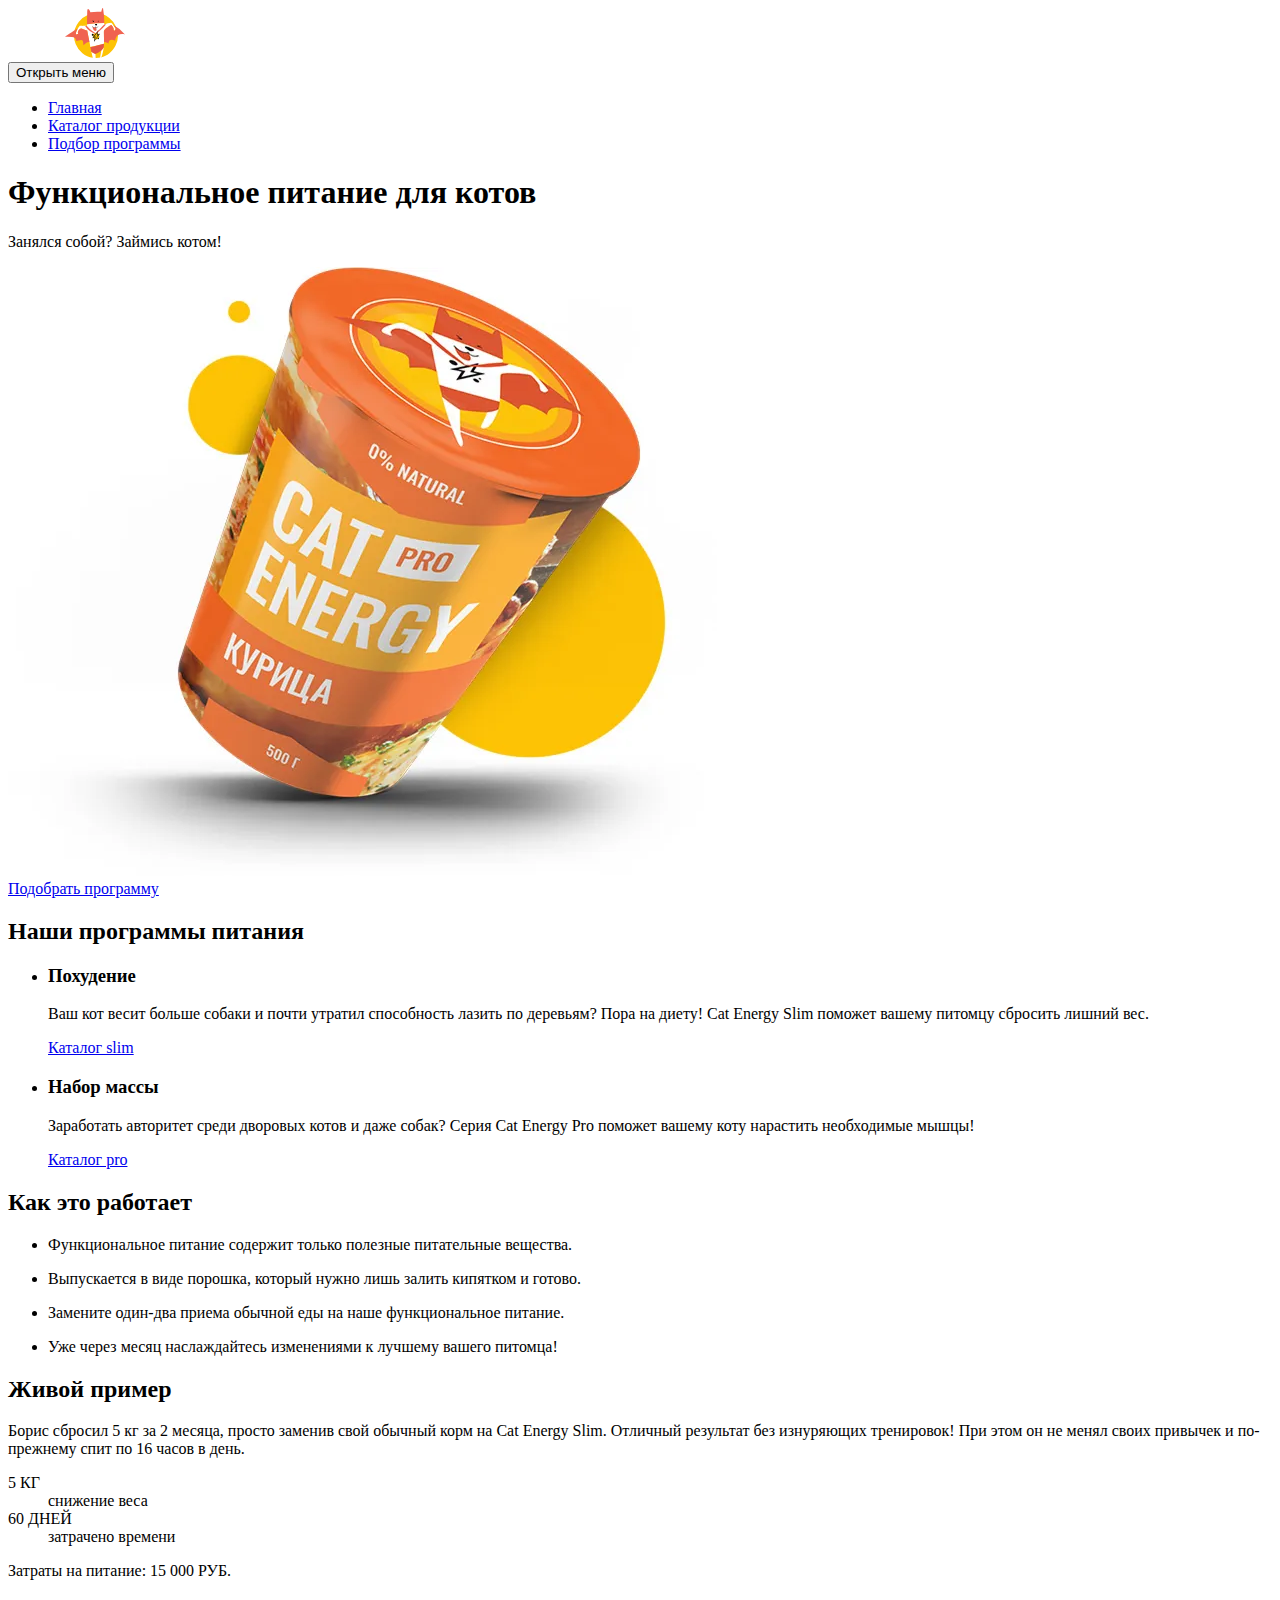
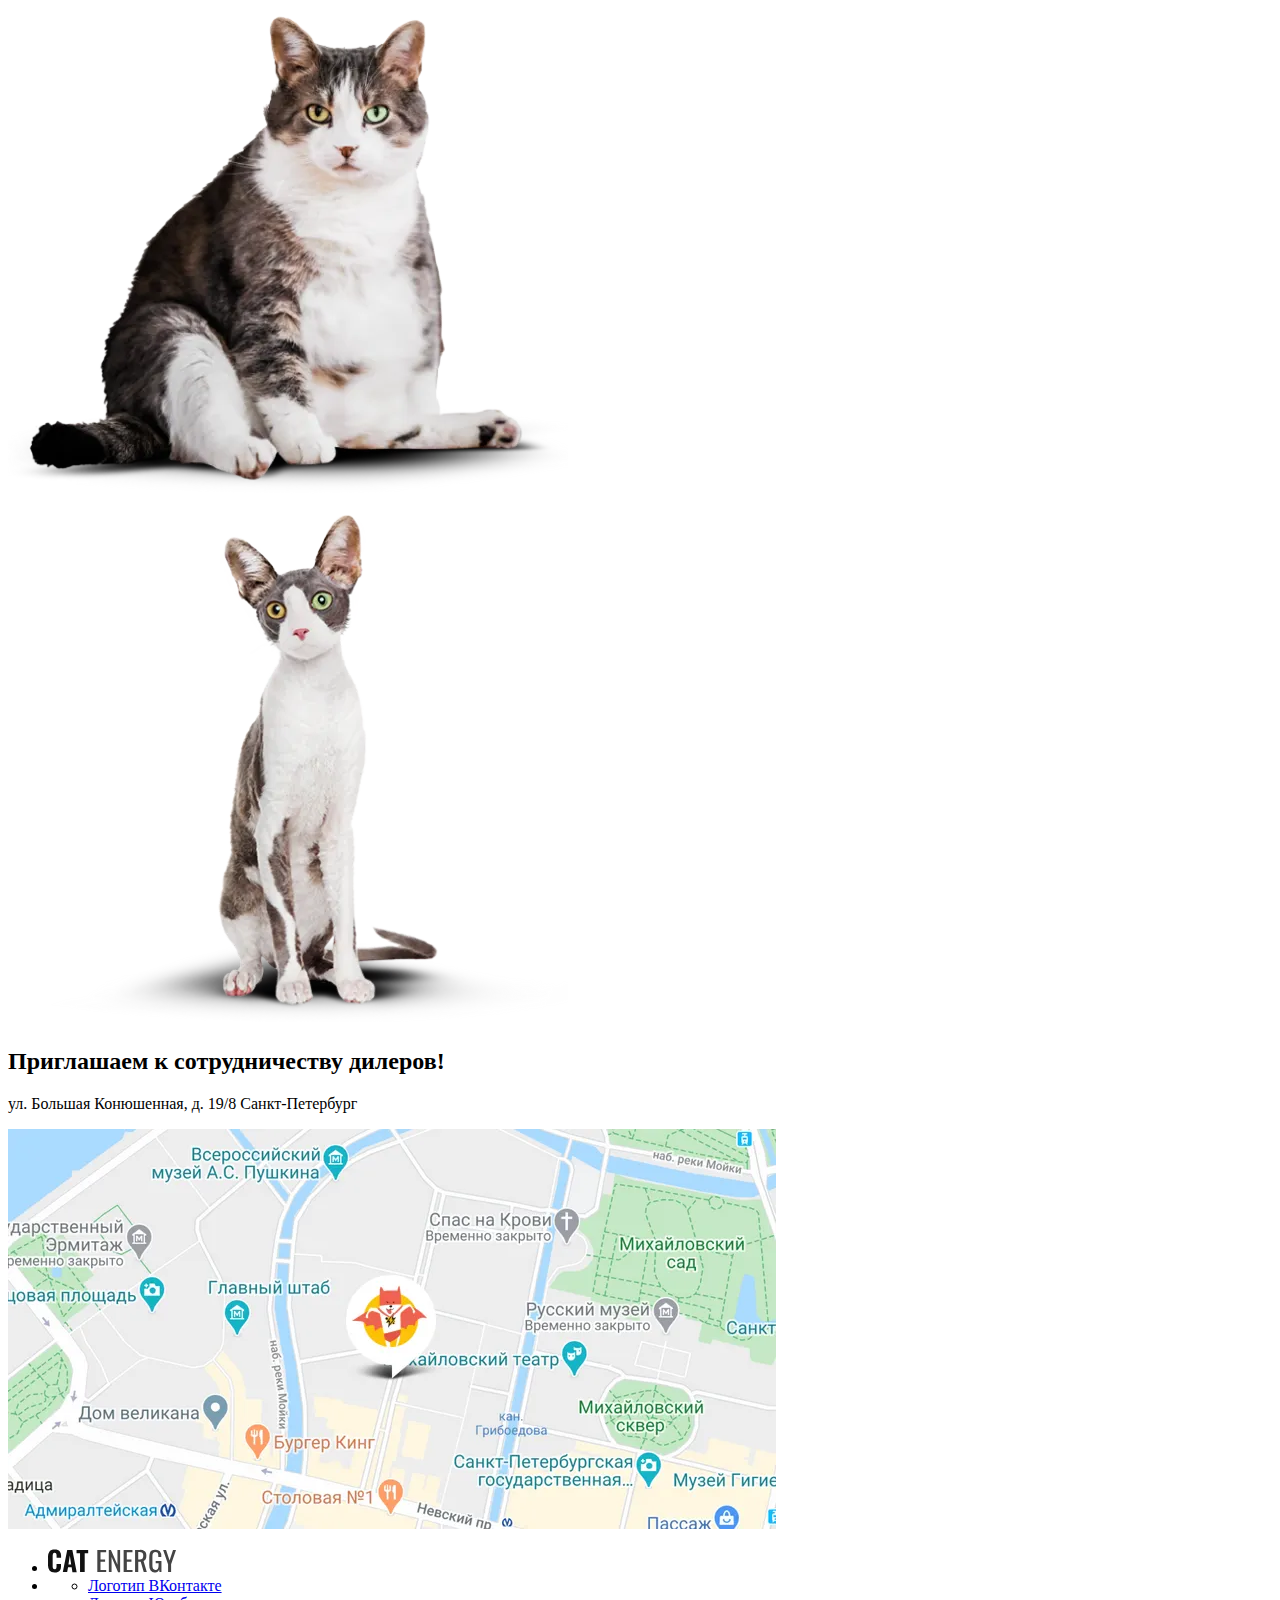
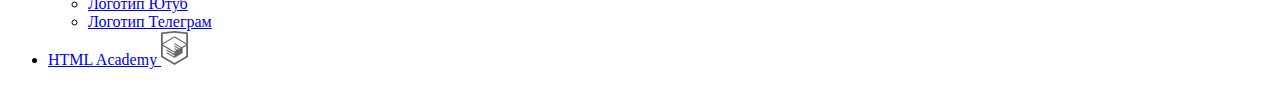
==== source/index.html @ d080ac79 "Оптимизация изображений (#18)" ====
<!DOCTYPE html>
<html class="page" lang="ru">

<head>
  <meta charset="UTF-8">
  <title>Cat Energy</title>
  <meta name="viewport" content="width=device-width,initial-scale=1">
  <link rel="icon" href="favicon.ico">
  <link rel="icon" href="favicons/icon.svg" type="image/svg+xml">
  <link rel="apple-touch-icon" href="favicons/apple.png">
  <link rel="manifest" href="manifest.webmanifest">
  <link rel="stylesheet" href="styles/styles.css">
</head>

<body class="page__body">
  <header class="main-header">
    <a class="main-header__logo" href="#">
      <picture>
        <source width="202" height="59" type="image/svg+xml" media="(min-width: 1440px)" srcset="images/logo-desktop.svg">
        <source width="174" height="50" type="image/svg+xml" media="(min-width: 768px)" srcset="images/logo-tablet.svg">
        <img class="main-header__logo-image" width="190" height="38" src="images/logo-mobile.svg" alt="Логотип Cat Energy.">
      </picture>
    </a>
    <nav class="main-nav main-nav--inner main-nav--hidden main-nav--nojs">
      <button class="main-nav__toggle" type="button"><span class="visually-hidden">Открыть меню</span></button>
      <div class="main-nav__wrapper">
        <ul class="main-nav__list">
          <li class="main-nav__item main-nav__item--current">
            <a href="#">
              Главная
            </a>
          </li>
          <li class="main-nav__item">
            <a href="catalog.html">
              Каталог продукции
            </a>
          </li>
          <li class="main-nav__item">
            <a href="#">
              Подбор программы
            </a>
          </li>
        </ul>
      </div>
    </nav>
  </header>

  <main class="main-container">
    <section class="hero">
      <div class="hero__section">
        <h1 class="hero__header">Функциональное питание для котов</h1>
        <p class="hero__slogan">Занялся собой? Займись котом!</p>
      </div>

      <div class="hero__image-wrapper">
        <picture>
          <source width="552" height="499" type="image/webp" media="(min-width: 1440px)" srcset="images/image-can-desktop@1x.webp 1x, images/image-can-desktop@2x.webp 2x">
          <source width="709" height="609" type="image/webp" media="(min-width: 768px)" srcset="images/image-can-tablet@1x.webp 1x, images/image-can-tablet@2x.webp 2x">
          <source width="280" height="270" type="image/webp" srcset="images/image-can-mobile@1x.webp 1x, images/image-can-mobile@2x.webp 2x">
          <source width="552" height="499" type="image/png" media="(min-width: 1440px)" srcset="images/image-can-desktop@1x.png 1x, images/image-can-desktop@2x.png 2x">
          <source width="709" height="609" type="image/png" media="(min-width: 768px)" srcset="images/image-can-tablet@1x.png 1x, images/image-can-tablet@2x.png 2x">
          <img class="hero__image" width="280" height="270" src="images/image-can-mobile@1x.png" srcset="images/image-can-mobile@2x.png 2x" alt="Изображение продукции.">
        </picture>
      </div>
      <a class="hero__button" href="#">Подобрать программу</a>
    </section>

    <section class="options">
      <h2 class="visually-hidden">Наши программы питания</h2>
      <ul class="options__list">
        <li class="options__item options__item--slim">
          <h3 class="options__title">Похудение</h3>
          <p class="options__description">Ваш кот весит больше собаки и почти утратил способность лазить по деревьям? Пора на диету! Cat Energy Slim поможет вашему питомцу сбросить лишний вес.</p>
          <a class="options__link" href="#">Каталог slim</a>
        </li>
        <li class="options__item options__item--mass">
          <h3 class="options__title">Набор массы</h3>
          <p class="options__description">Заработать авторитет среди дворовых котов и даже собак? Серия Cat Energy Pro поможет вашему коту нарастить необходимые мышцы!</p>
          <a class="options__link" href="#">Каталог pro</a>
        </li>
      </ul>
    </section>

    <section class="about">
      <h2 class="about__title">Как это работает</h2>
      <ul class="about__list">
        <li class="about__item about__item--healthy">
          <p class="about__description">Функциональное питание содержит только полезные питательные вещества.</p>
        </li>
        <li class="about__item about__item--powder">
          <p class="about__description">Выпускается в виде порошка, который нужно лишь залить кипятком и готово.</p>
        </li>
        <li class="about__item about__item--replace">
          <p class="about__description">Замените один-два приема обычной еды на наше функциональное питание.</p>
        </li>
        <li class="about__item about__item--when">
          <p class="about__description">Уже через месяц наслаждайтесь изменениями к лучшему вашего&nbsp;питомца!</p>
        </li>
      </ul>
    </section>

    <section class="example">
      <div class="example__text-wrapper">
        <h2 class="example__title">Живой пример</h2>
        <p class="example__description">Борис сбросил 5 кг за 2 месяца, просто заменив свой обычный корм на Cat Energy Slim. Отличный результат без&nbsp;изнуряющих тренировок! При этом он не менял своих привычек и по-прежнему спит по 16 часов в день.</p>
      </div>
      <div class="example__info-wrapper">
        <dl class="example__facts facts-list">
          <div class="facts-list__item">
            <dt class="facts-list__number">5 КГ</dt>
            <dd class="facts-list__description">снижение веса</dd>
          </div>
          <div class="facts-list__item">
            <dt class="facts-list__number">60 ДНЕЙ</dt>
            <dd class="facts-list__description">затрачено времени</dd>
          </div>
        </dl>
        <p class="example__cost">Затраты на питание: <span>15 000 РУБ.</span></p>
      </div>
      <div class="example__cat-slider">
        <span class="example__slider"></span>
        <div class="example__image-wrapper">
          <picture>
            <source width="560" height="512" type="image/webp" media="(min-width: 768px)" srcset="images/image-fat-cat-tablet@1x.webp 1x, images/image-fat-cat-tablet@2x.webp 2x">
            <source width="280" height="256" type="image/webp" srcset="images/image-fat-cat-mobile@1x.webp 1x, images/image-fat-cat-mobile@2x.webp 2x">
            <source width="560" height="512" type="image/png" media="(min-width: 768px)" srcset="images/image-fat-cat-tablet@1x.png 1x, images/image-fat-cat-tablet@2x.png 2x">
            <img class="example__image" width="280" height="256" src="images/image-fat-cat-mobile@1x.png" srcset="images/image-fat-cat-mobile@2x.png 2x" alt="Фото кота до питания по ней программе.">
          </picture>
        </div>
        <div class="example__image-wrapper">
          <picture>
            <source width="560" height="512" type="image/webp" media="(min-width: 768px)" srcset="images/image-slim-cat-tablet@1x.webp 1x, images/image-slim-cat-tablet@2x.webp 2x">
            <source width="280" height="256" type="image/webp" srcset="images/image-slim-cat-mobile@1x.webp 1x, images/image-slim-cat-mobile@2x.webp 2x">
            <source width="560" height="512" type="image/png" media="(min-width: 768px)" srcset="images/image-slim-cat-tablet@1x.png 1x, images/image-slim-cat-tablet@2x.png 2x">
            <img class="example__image example__image--right" width="280" height="256" src="images/image-slim-cat-mobile@1x.png" srcset="images/image-slim-cat-mobile@2x.png 2x" alt="Фото кота после питания по ней программе.">
          </picture>
        </div>
      </div>
    </section>

    <section class="partnership">
      <div class="partnership__info">
        <h2 class="partnership__title">Приглашаем к&nbsp;сотрудничеству дилеров!</h2>
        <p class="partnership__address">ул. Большая Конюшенная, д. 19/8 <span>Санкт-Петербург</span>
        </p>
      </div>
      <picture>
        <source width="1440" height="400" type="image/webp" media="(min-width: 1440px)" srcset="images/location-desktop@1x.webp 1x, images/location-desktop@2x.webp 2x">
        <source width="768" height="400" type="image/webp" media="(min-width: 768px)" srcset="images/location-tablet@1x.webp 1x, images/location-tablet@2x.webp 2x">
        <source width="320" height="362" type="image/webp" srcset="images/location-mobile@1x.webp 1x, images/location-mobile@2x.webp 2x">
        <source width="1440" height="400" type="image/png" media="(min-width: 1440px)" srcset="images/location-desktop@1x.png 1x, images/location-desktop@2x.png 2x">
        <source width="768" height="400" type="image/png" media="(min-width: 768px)" srcset="images/location-tablet@1x.png 1x, images/location-tablet@2x.png 2x">
        <img class="partnership__map" width="320" height="362" src="images/location-mobile@1x.png" srcset="images/location-mobile@2x.png 2x" alt="Карта расположения нашей компании.">
      </picture>
    </section>
  </main>

  <footer class="main-footer">
    <ul class="main-footer__content">
      <li class="main-footer__part">
        <img class="main-footer__text-logo" src="images/logo-text.svg" alt="Текстовый логотип Cat Enetgy." width="128" height="24">
      </li>
      <li class="main-footer__part">
        <ul class="main-footer__list social-list">
          <li class="social-list__item">
            <a class="social-list__link social-list__link--vk" href="https://vk.com/htmlacademy">
              <span class="visually-hidden">Логотип ВКонтакте</span>
            </a>
          </li>
          <li class="social-list__item">
            <a class="social-list__link social-list__link--youtube" href="https://www.youtube.com/user/htmlacademyru">
              <span class="visually-hidden">Логотип Ютуб</span>
            </a>
          </li>
          <li class="social-list__item">
            <a class="social-list__link social-list__link--telegram" href="https://t.me/htmlacademy">
              <span class="visually-hidden">Логотип Телеграм</span>
            </a>
          </li>
        </ul>
      </li>
      <li class="main-footer__part">
        <a class="main-footer__developer" href="https://htmlacademy.ru/intensive/adaptive">
          <span class="main-footer__developer-name">HTML Academy</span>
          <img class="main-footer__developer-logo" width="27" height="34" src="images/logo-academy.svg" alt="Логотип html-academy.">
        </a>
      </li>
    </ul>
  </footer>
  <script src="scripts/index.js" defer></script>
</body>

</html>
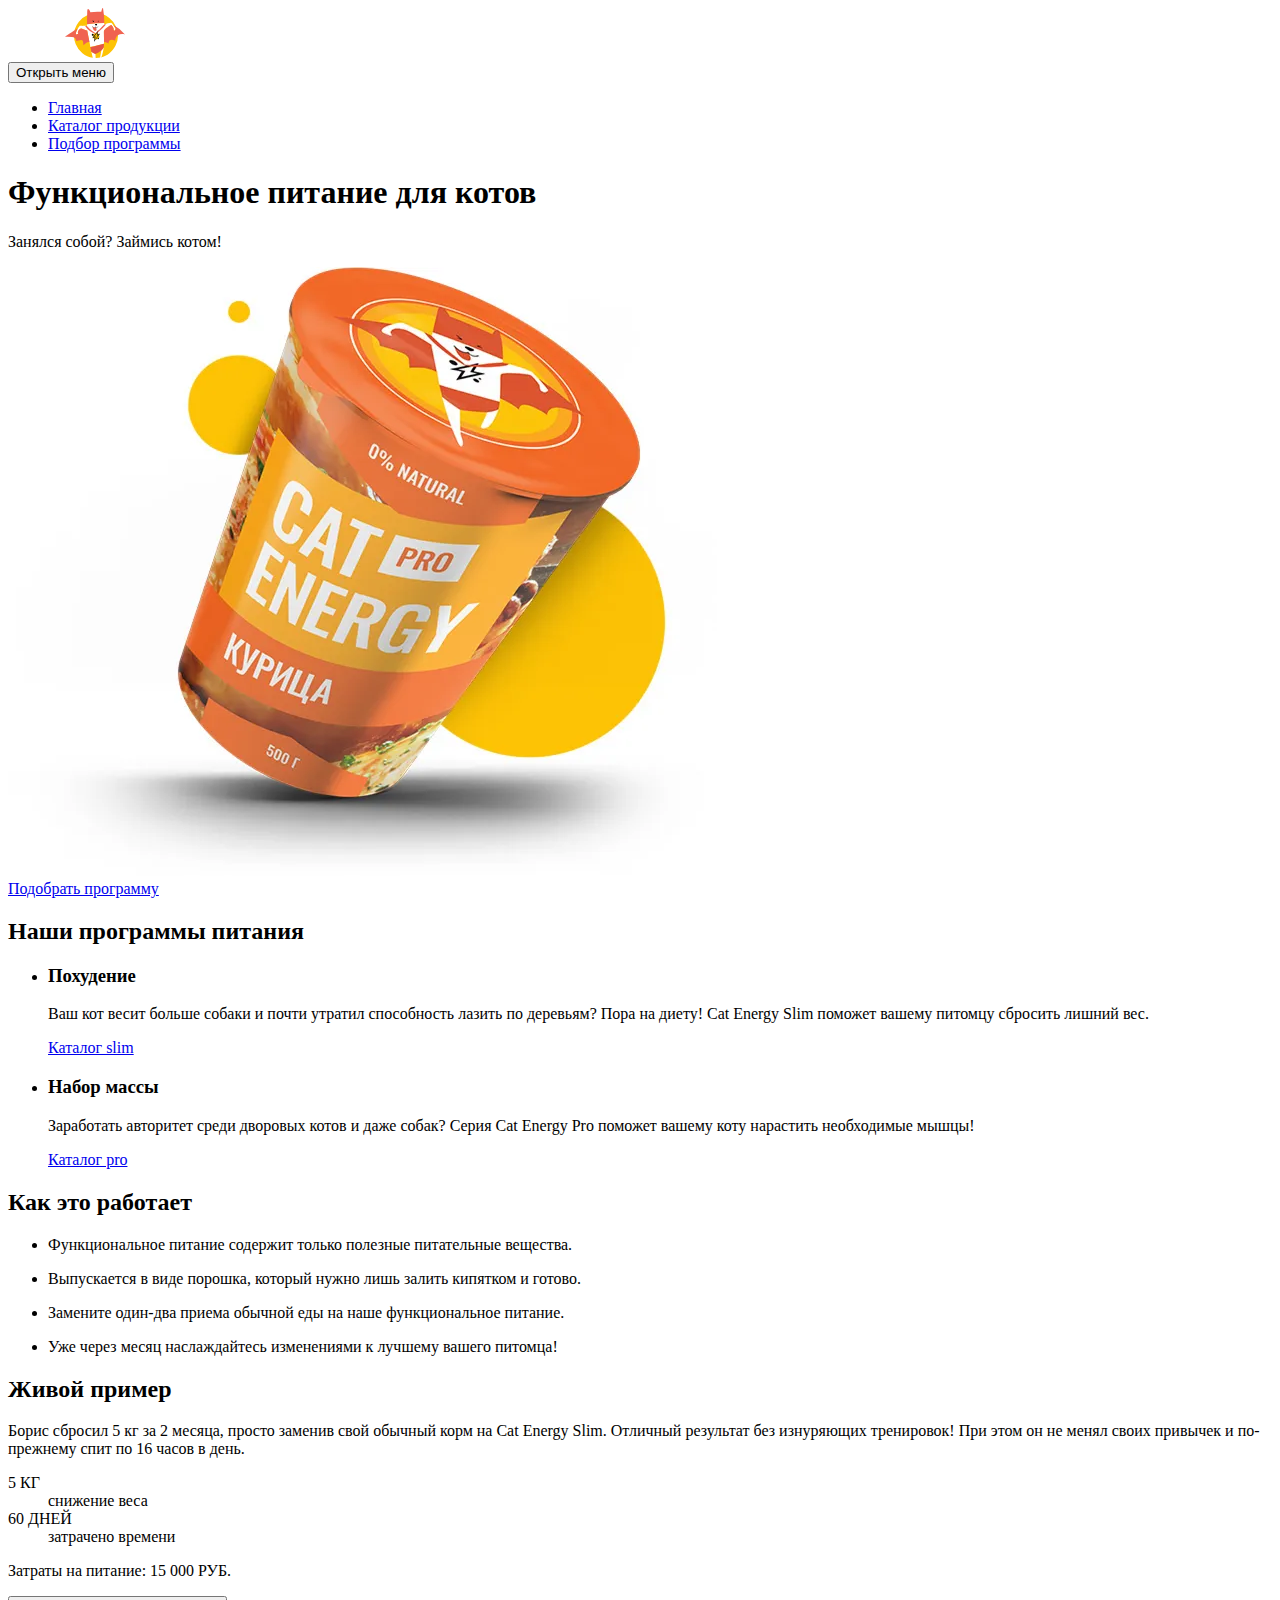
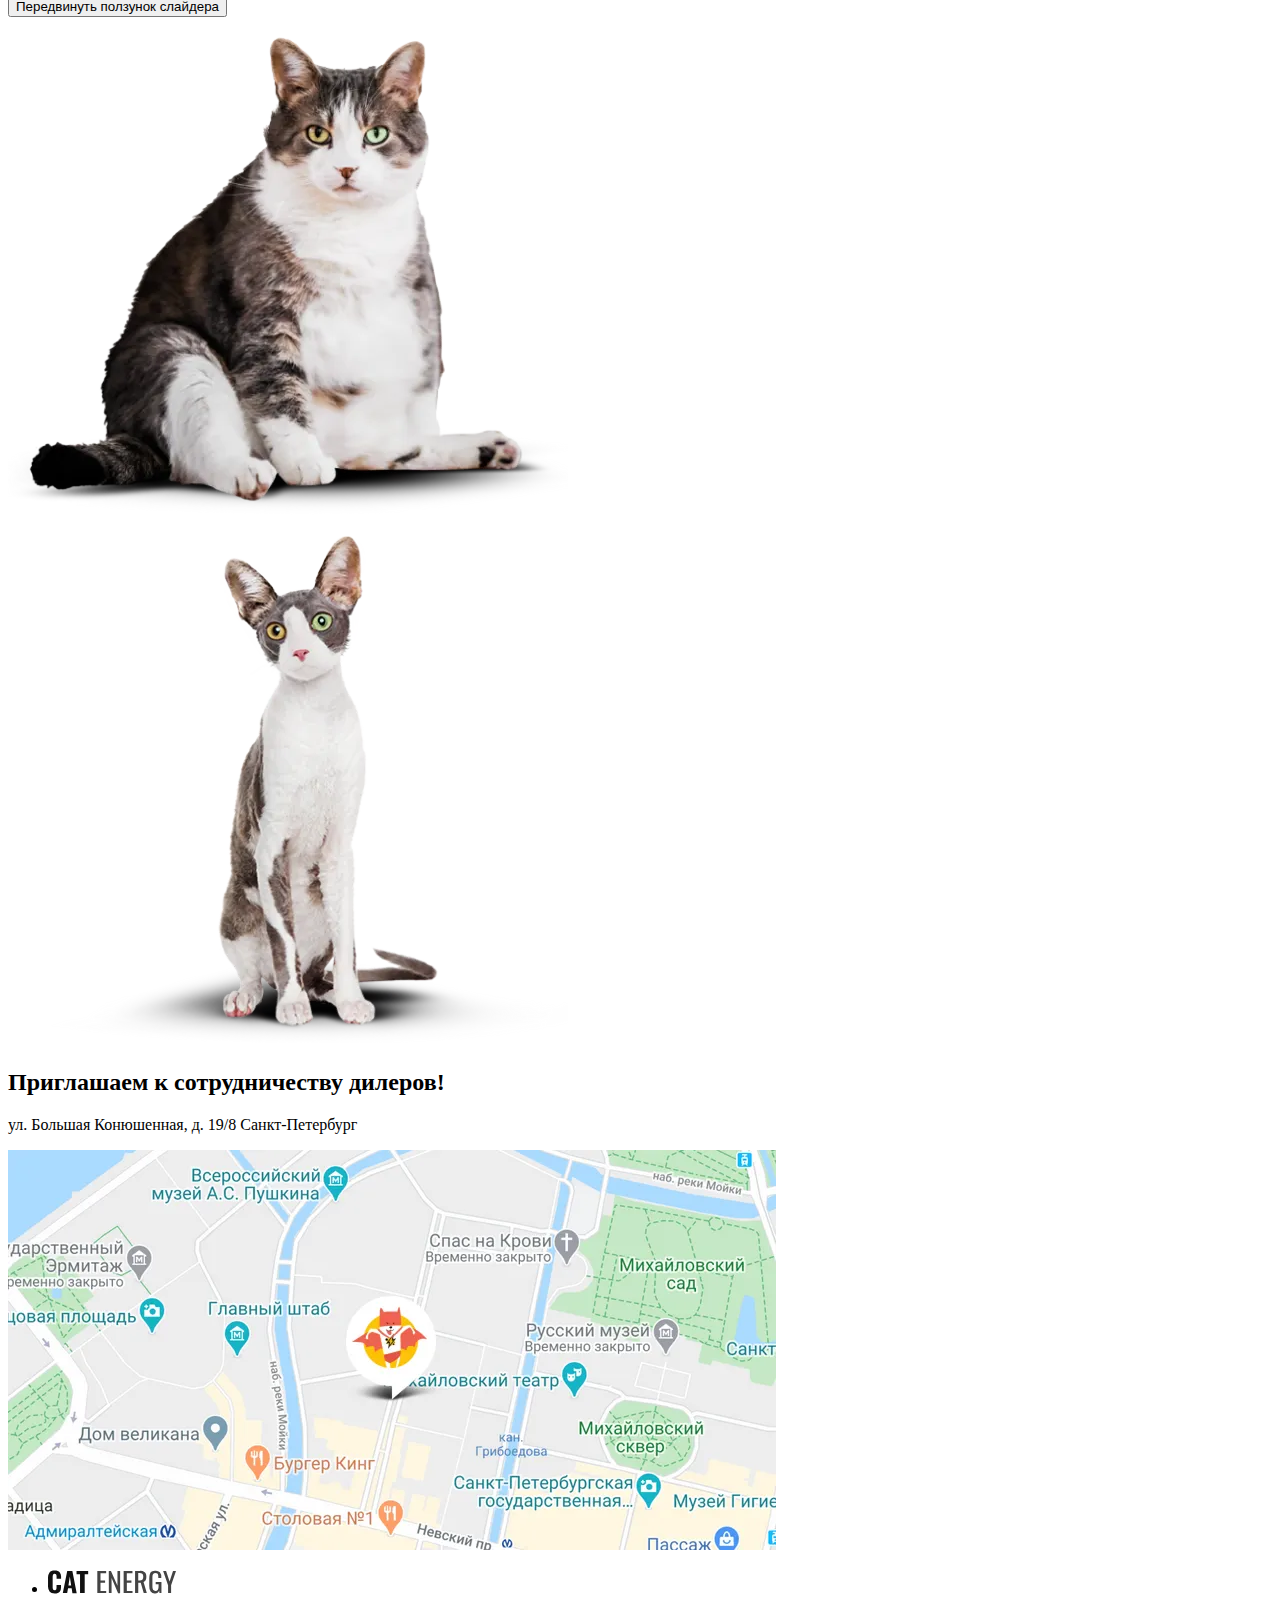
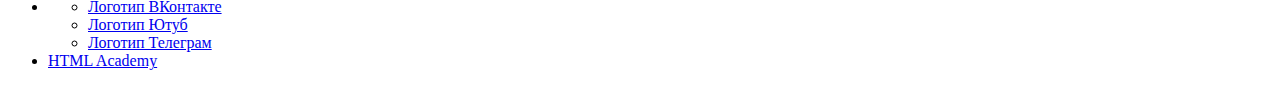
==== commit 7c326065: "добаляет стили для состояний всех интерактивных элементов" ====
--- a/source/index.html
+++ b/source/index.html
@@ -118,7 +118,10 @@
         <p class="example__cost">Затраты на питание: <span>15 000 РУБ.</span></p>
       </div>
       <div class="example__cat-slider">
-        <span class="example__slider"></span>
+        <button class="example__slider" type="button">
+          <span class="visually-hidden">Передвинуть ползунок слайдера</span>
+        </button>
+
         <div class="example__image-wrapper">
           <picture>
             <source width="560" height="512" type="image/webp" media="(min-width: 768px)" srcset="images/image-fat-cat-tablet@1x.webp 1x, images/image-fat-cat-tablet@2x.webp 2x">
@@ -158,7 +161,9 @@
   <footer class="main-footer">
     <ul class="main-footer__content">
       <li class="main-footer__part">
-        <img class="main-footer__text-logo" src="images/logo-text.svg" alt="Текстовый логотип Cat Enetgy." width="128" height="24">
+        <a class="main-footer__text-logo-link" href="#">
+          <img class="main-footer__text-logo" src="images/logo-text.svg" alt="Текстовый логотип Cat Enetgy." width="128" height="24">
+        </a>
       </li>
       <li class="main-footer__part">
         <ul class="main-footer__list social-list">
@@ -180,10 +185,7 @@
         </ul>
       </li>
       <li class="main-footer__part">
-        <a class="main-footer__developer" href="https://htmlacademy.ru/intensive/adaptive">
-          <span class="main-footer__developer-name">HTML Academy</span>
-          <img class="main-footer__developer-logo" width="27" height="34" src="images/logo-academy.svg" alt="Логотип html-academy.">
-        </a>
+        <a class="main-footer__developer" href="https://htmlacademy.ru/intensive/adaptive">HTML Academy</a>
       </li>
     </ul>
   </footer>
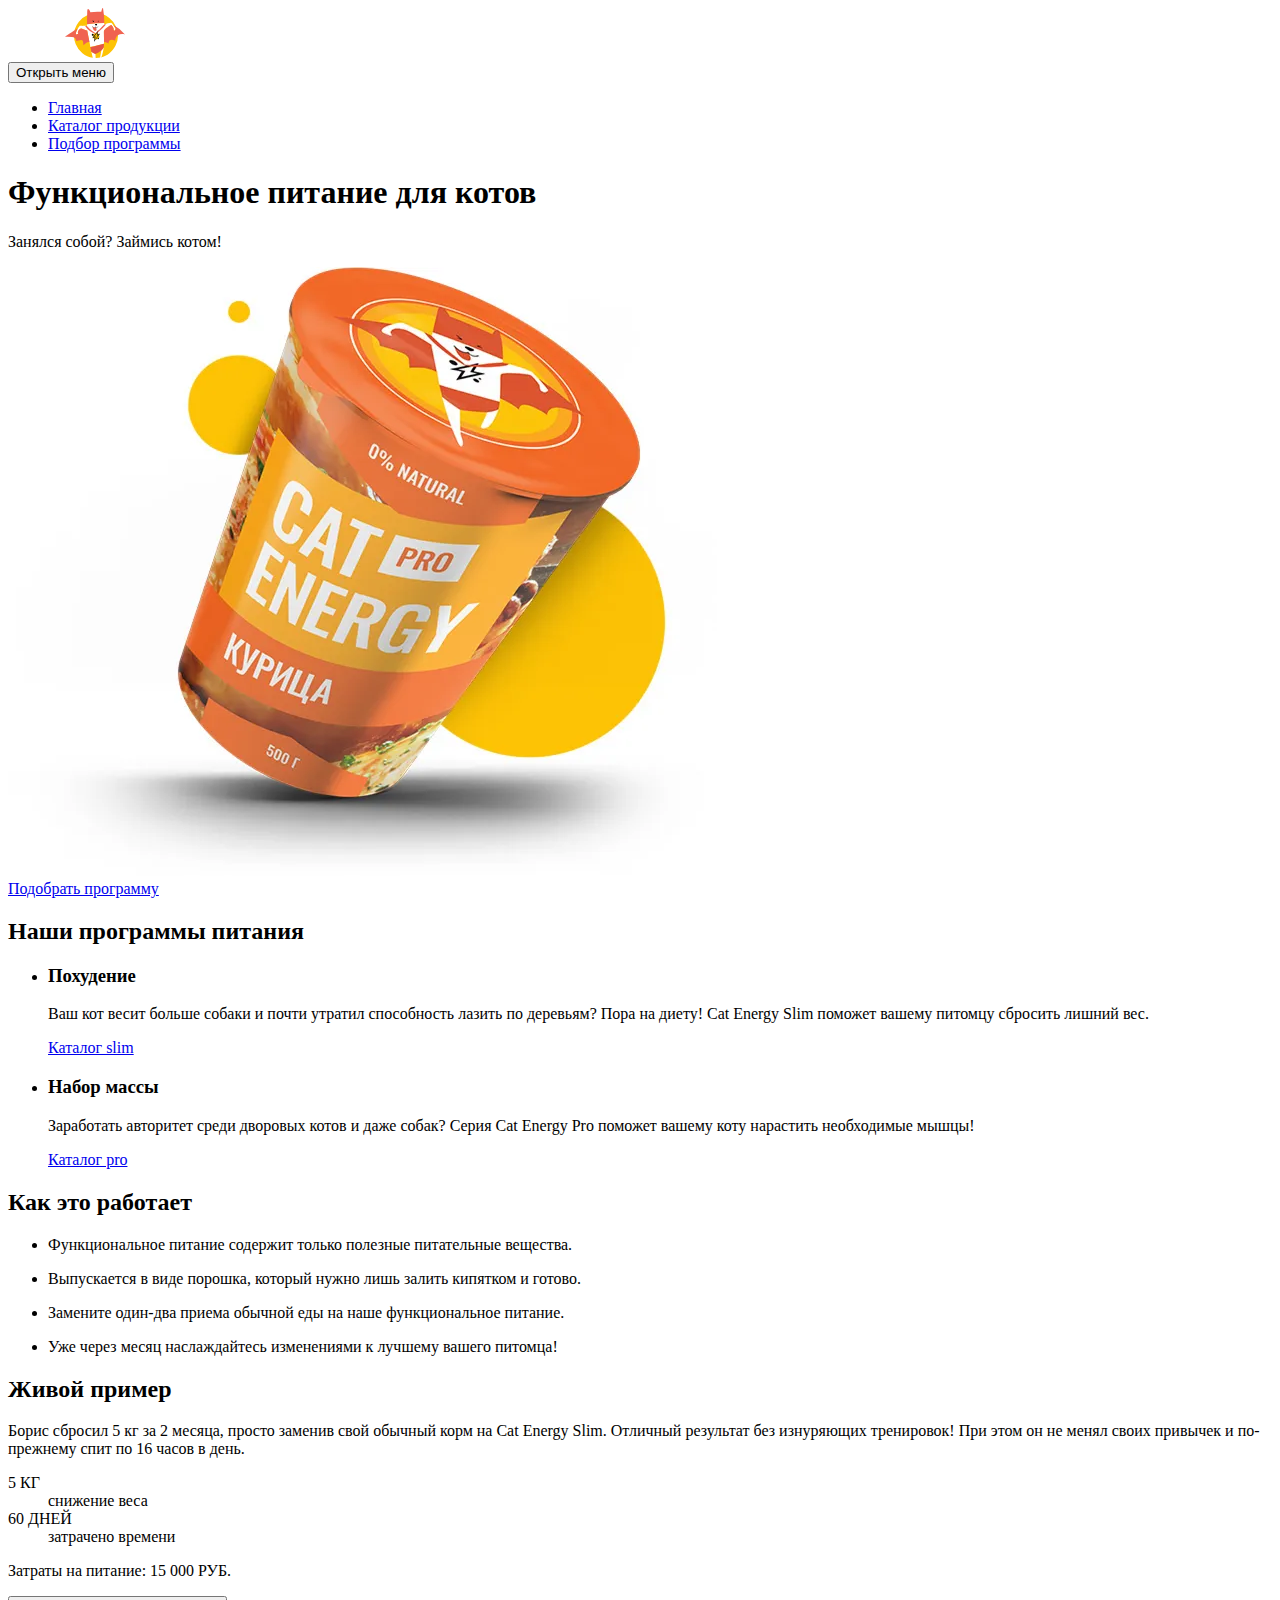
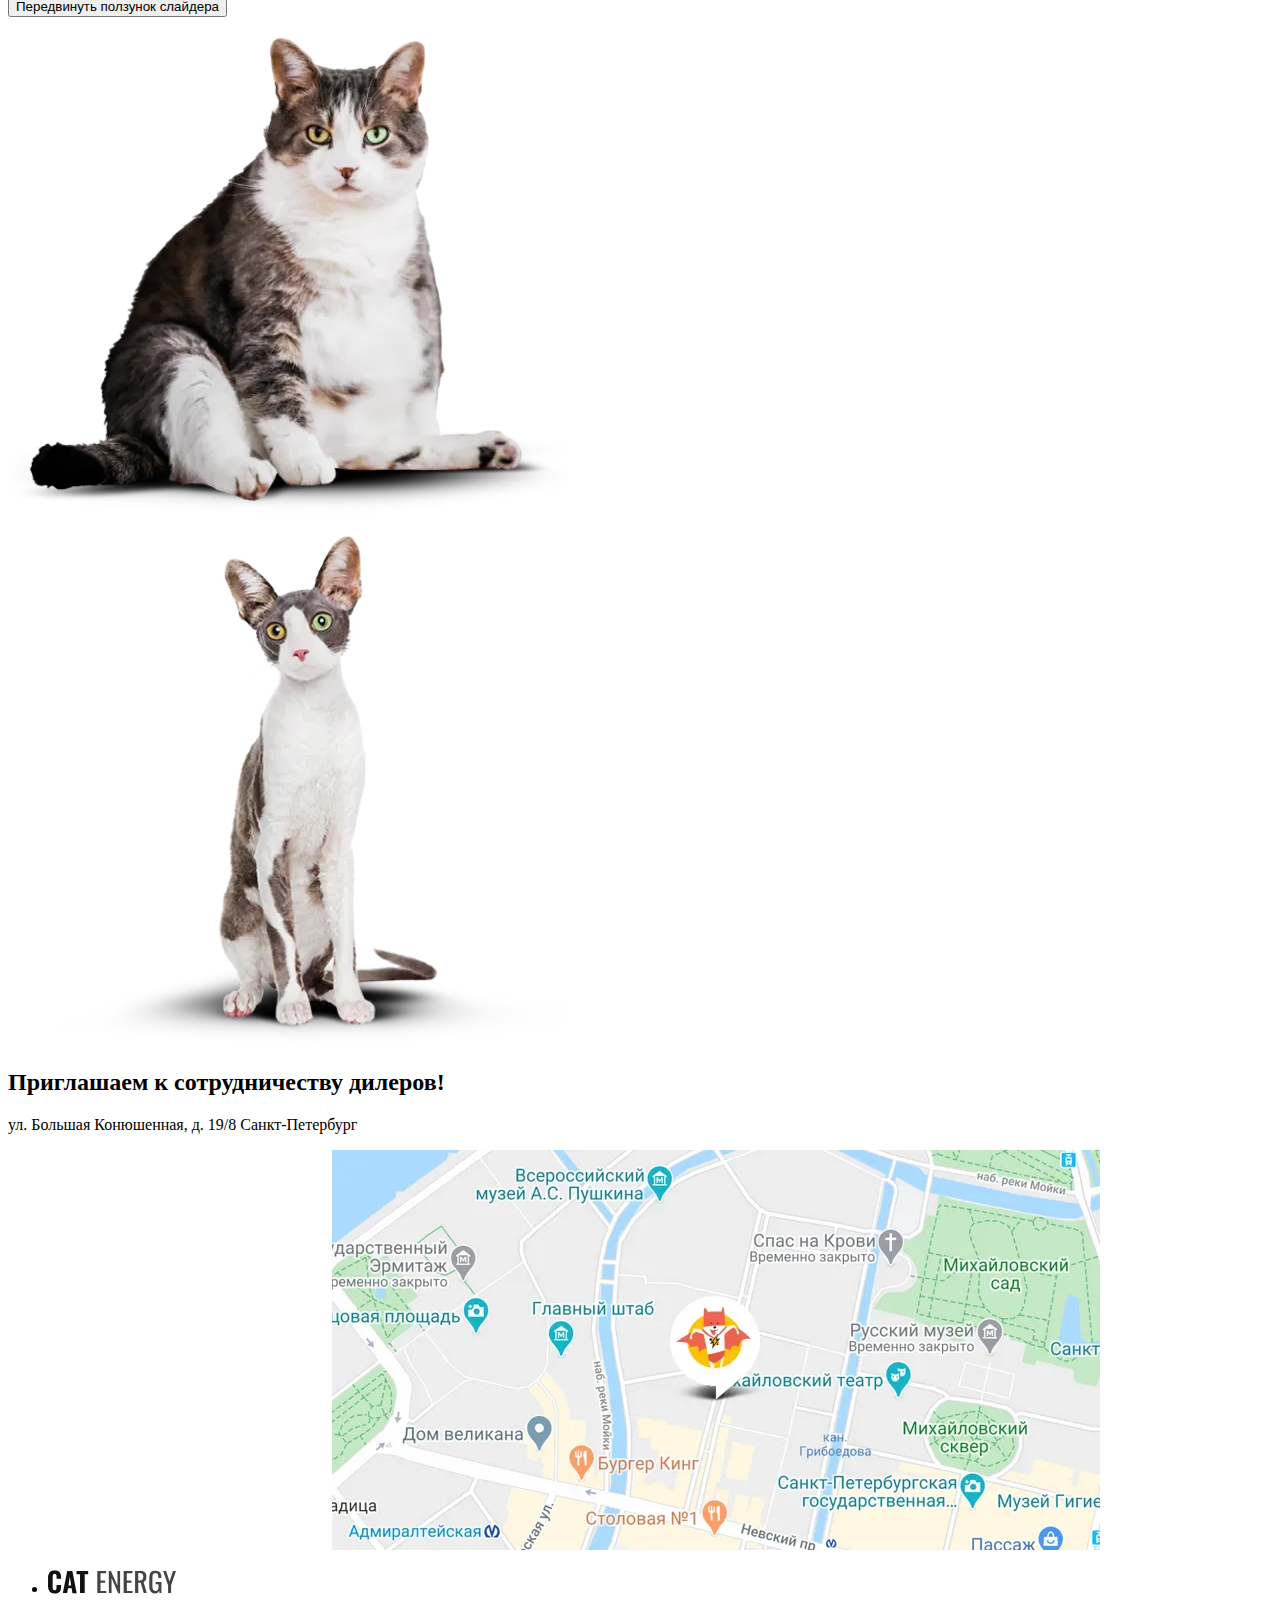
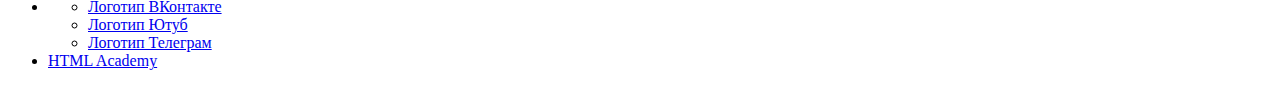
==== commit 6e90b433: "добавляет небольшие доработки по ТЗ" ====
--- a/source/index.html
+++ b/source/index.html
@@ -4,6 +4,7 @@
 <head>
   <meta charset="UTF-8">
   <title>Cat Energy</title>
+  <link rel="preload" href="styles/styles.css" as="style">
   <meta name="viewport" content="width=device-width,initial-scale=1">
   <link rel="icon" href="favicon.ico">
   <link rel="icon" href="favicons/icon.svg" type="image/svg+xml">
@@ -62,7 +63,7 @@
           <img class="hero__image" width="280" height="270" src="images/image-can-mobile@1x.png" srcset="images/image-can-mobile@2x.png 2x" alt="Изображение продукции.">
         </picture>
       </div>
-      <a class="hero__button" href="#">Подобрать программу</a>
+      <a class="hero__button" href="program-select.html">Подобрать программу</a>
     </section>
 
     <section class="options">
@@ -71,12 +72,12 @@
         <li class="options__item options__item--slim">
           <h3 class="options__title">Похудение</h3>
           <p class="options__description">Ваш кот весит больше собаки и почти утратил способность лазить по деревьям? Пора на диету! Cat Energy Slim поможет вашему питомцу сбросить лишний вес.</p>
-          <a class="options__link" href="#">Каталог slim</a>
+          <a class="options__link" href="catalog.html#catalog-slim">Каталог slim</a>
         </li>
         <li class="options__item options__item--mass">
           <h3 class="options__title">Набор массы</h3>
           <p class="options__description">Заработать авторитет среди дворовых котов и даже собак? Серия Cat Energy Pro поможет вашему коту нарастить необходимые мышцы!</p>
-          <a class="options__link" href="#">Каталог pro</a>
+          <a class="options__link" href="catalog.html#catalog-pro">Каталог pro</a>
         </li>
       </ul>
     </section>
@@ -147,13 +148,14 @@
         <p class="partnership__address">ул. Большая Конюшенная, д. 19/8 <span>Санкт-Петербург</span>
         </p>
       </div>
+      <iframe class="partnership__map" src="https://www.google.com/maps/embed?pb=!1m14!1m8!1m3!1d1383.5689252148625!2d30.322352467574298!3d59.93864712030988!3m2!1i1024!2i768!4f13.1!3m3!1m2!1s0x4696310fca5ba729%3A0xea9c53d4493c879f!2z0JHQvtC70YzRiNCw0Y8g0JrQvtC90Y7RiNC10L3QvdCw0Y8g0YPQuy4sIDE5LCDQodCw0L3QutGCLdCf0LXRgtC10YDQsdGD0YDQsywg0KDQvtGB0YHQuNGPLCAxOTExODY!5e0!3m2!1sru!2sus!4v1730375419202!5m2!1sru!2sus" width="320" height="362" style="border:0;" allowfullscreen="" loading="lazy" referrerpolicy="no-referrer-when-downgrade"></iframe>
       <picture>
         <source width="1440" height="400" type="image/webp" media="(min-width: 1440px)" srcset="images/location-desktop@1x.webp 1x, images/location-desktop@2x.webp 2x">
         <source width="768" height="400" type="image/webp" media="(min-width: 768px)" srcset="images/location-tablet@1x.webp 1x, images/location-tablet@2x.webp 2x">
         <source width="320" height="362" type="image/webp" srcset="images/location-mobile@1x.webp 1x, images/location-mobile@2x.webp 2x">
         <source width="1440" height="400" type="image/png" media="(min-width: 1440px)" srcset="images/location-desktop@1x.png 1x, images/location-desktop@2x.png 2x">
         <source width="768" height="400" type="image/png" media="(min-width: 768px)" srcset="images/location-tablet@1x.png 1x, images/location-tablet@2x.png 2x">
-        <img class="partnership__map" width="320" height="362" src="images/location-mobile@1x.png" srcset="images/location-mobile@2x.png 2x" alt="Карта расположения нашей компании.">
+        <img class="partnership__map-static" width="320" height="362" src="images/location-mobile@1x.png" srcset="images/location-mobile@2x.png 2x" alt="Карта расположения нашей компании." loading="lazy">
       </picture>
     </section>
   </main>
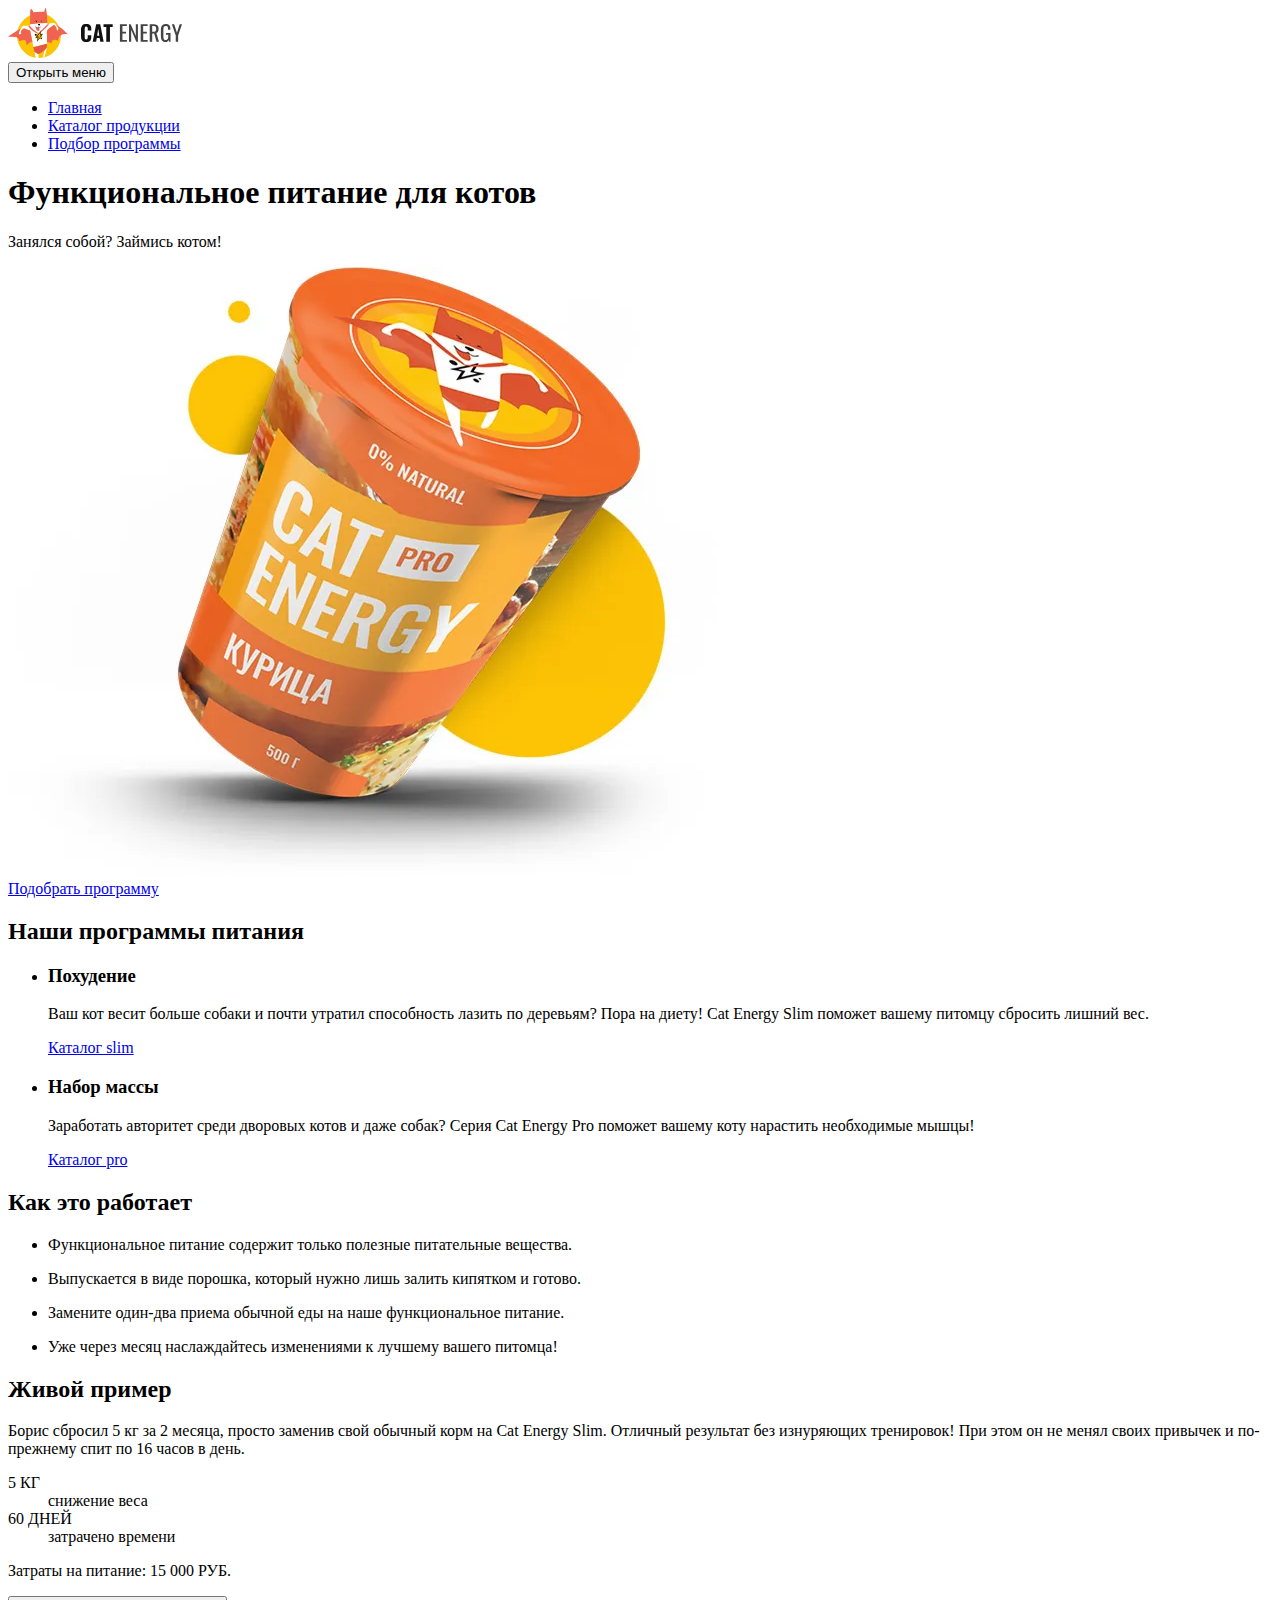
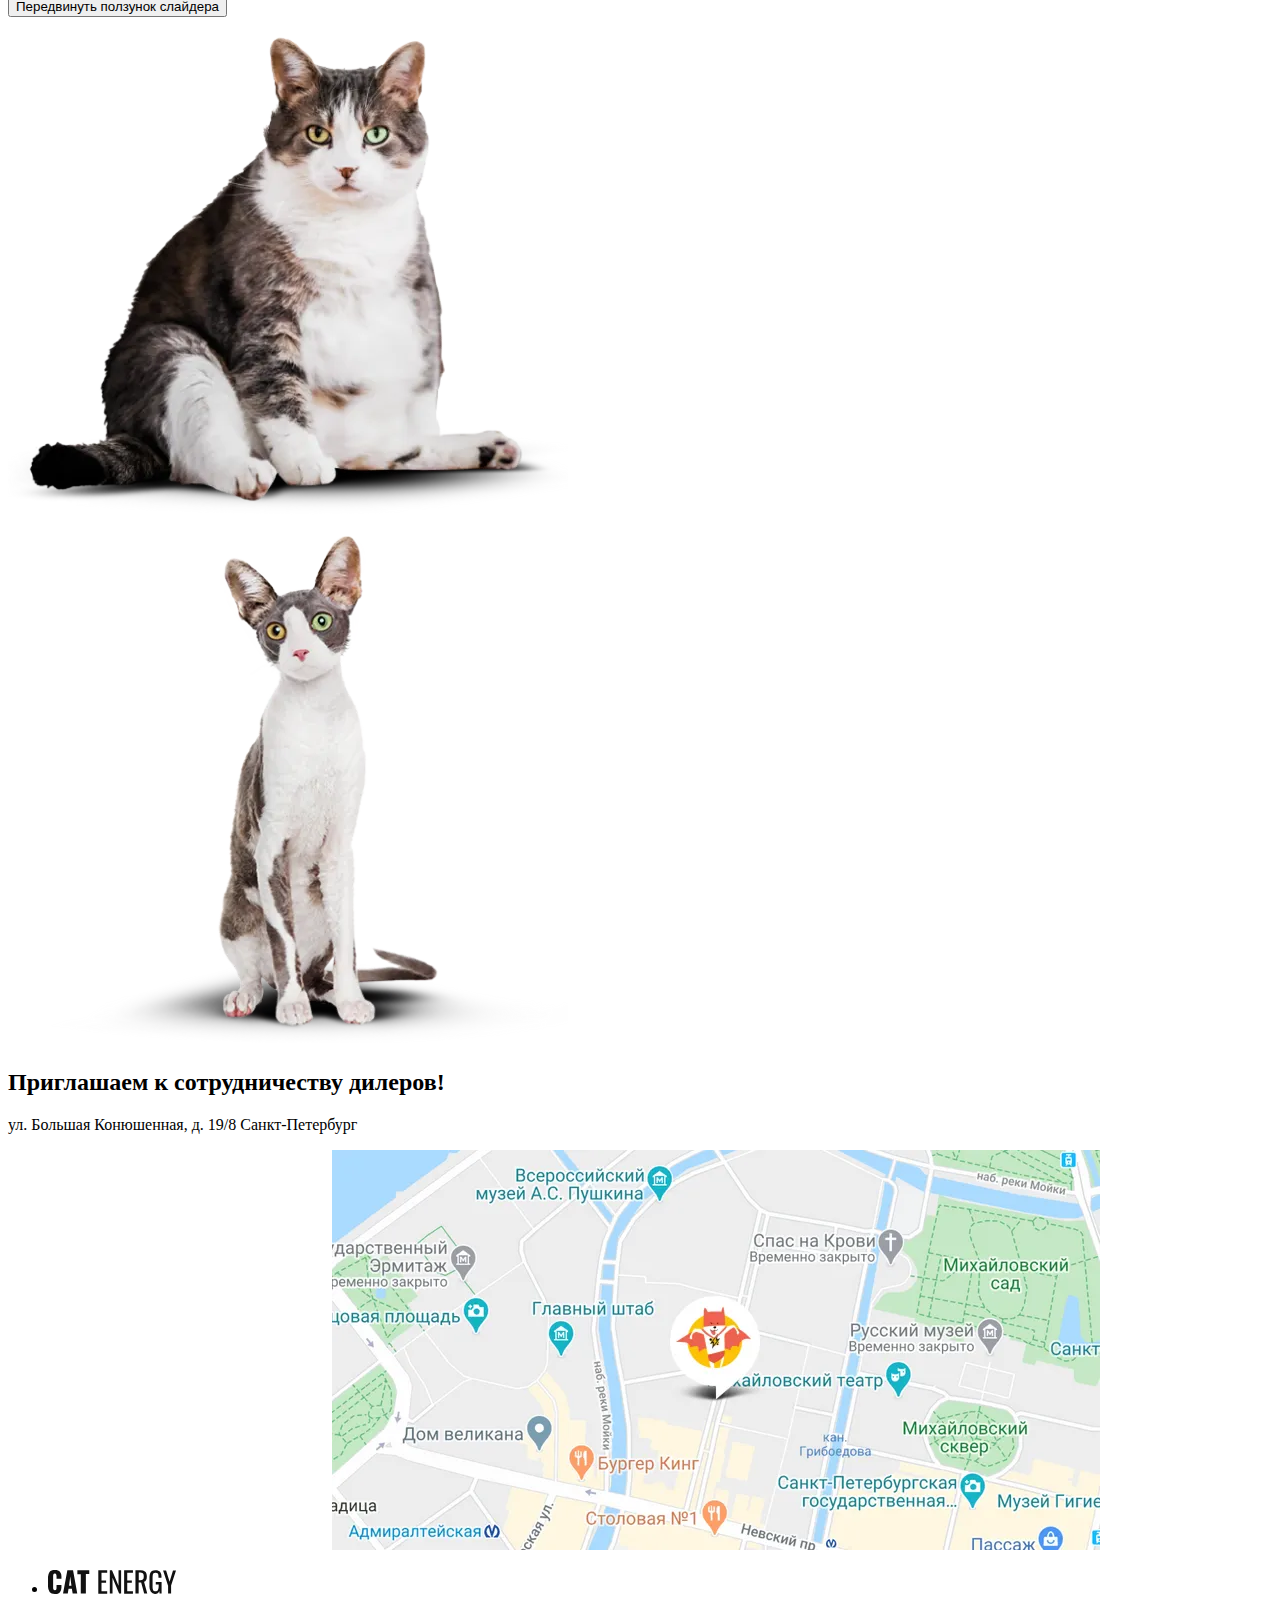
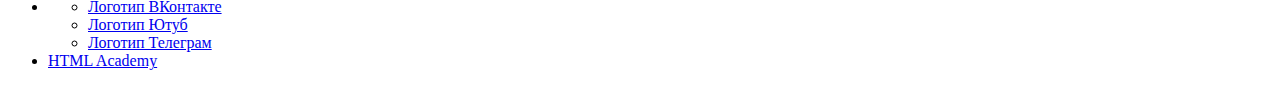
==== commit f8a78539: "Merge pull request #2 from YouAreNotReady/master" ====
--- a/source/index.html
+++ b/source/index.html
@@ -5,6 +5,8 @@
   <meta charset="UTF-8">
   <title>Cat Energy</title>
   <link rel="preload" href="styles/styles.css" as="style">
+  <link rel="preload" href="fonts/lato/Lato-Regular.woff2" as="font" type="font/woff2">
+  <link rel="preload" href="fonts/oswald/oswaldregular.woff2" as="font" type="font/woff2">
   <meta name="viewport" content="width=device-width,initial-scale=1">
   <link rel="icon" href="favicon.ico">
   <link rel="icon" href="favicons/icon.svg" type="image/svg+xml">
@@ -148,7 +150,7 @@
         <p class="partnership__address">ул. Большая Конюшенная, д. 19/8 <span>Санкт-Петербург</span>
         </p>
       </div>
-      <iframe class="partnership__map" src="https://www.google.com/maps/embed?pb=!1m14!1m8!1m3!1d1383.5689252148625!2d30.322352467574298!3d59.93864712030988!3m2!1i1024!2i768!4f13.1!3m3!1m2!1s0x4696310fca5ba729%3A0xea9c53d4493c879f!2z0JHQvtC70YzRiNCw0Y8g0JrQvtC90Y7RiNC10L3QvdCw0Y8g0YPQuy4sIDE5LCDQodCw0L3QutGCLdCf0LXRgtC10YDQsdGD0YDQsywg0KDQvtGB0YHQuNGPLCAxOTExODY!5e0!3m2!1sru!2sus!4v1730375419202!5m2!1sru!2sus" width="320" height="362" style="border:0;" allowfullscreen="" loading="lazy" referrerpolicy="no-referrer-when-downgrade"></iframe>
+      <iframe class="partnership__map" src="https://www.google.com/maps/embed?pb=!1m14!1m8!1m3!1d1383.5689252148625!2d30.322352467574298!3d59.93864712030988!3m2!1i1024!2i768!4f13.1!3m3!1m2!1s0x4696310fca5ba729%3A0xea9c53d4493c879f!2z0JHQvtC70YzRiNCw0Y8g0JrQvtC90Y7RiNC10L3QvdCw0Y8g0YPQuy4sIDE5LCDQodCw0L3QutGCLdCf0LXRgtC10YDQsdGD0YDQsywg0KDQvtGB0YHQuNGPLCAxOTExODY!5e0!3m2!1sru!2sus!4v1730375419202!5m2!1sru!2sus" width="320" height="362" style="border:0;" allowfullscreen="" loading="lazy" referrerpolicy="no-referrer-when-downgrade" title="ourLocation"></iframe>
       <picture>
         <source width="1440" height="400" type="image/webp" media="(min-width: 1440px)" srcset="images/location-desktop@1x.webp 1x, images/location-desktop@2x.webp 2x">
         <source width="768" height="400" type="image/webp" media="(min-width: 768px)" srcset="images/location-tablet@1x.webp 1x, images/location-tablet@2x.webp 2x">
@@ -164,7 +166,7 @@
     <ul class="main-footer__content">
       <li class="main-footer__part">
         <a class="main-footer__text-logo-link" href="#">
-          <img class="main-footer__text-logo" src="images/logo-text.svg" alt="Текстовый логотип Cat Enetgy." width="128" height="24">
+          <img class="main-footer__text-logo" width="128" height="24" src="images/logo-text.svg" alt="Текстовый логотип Cat Enetgy.">
         </a>
       </li>
       <li class="main-footer__part">
